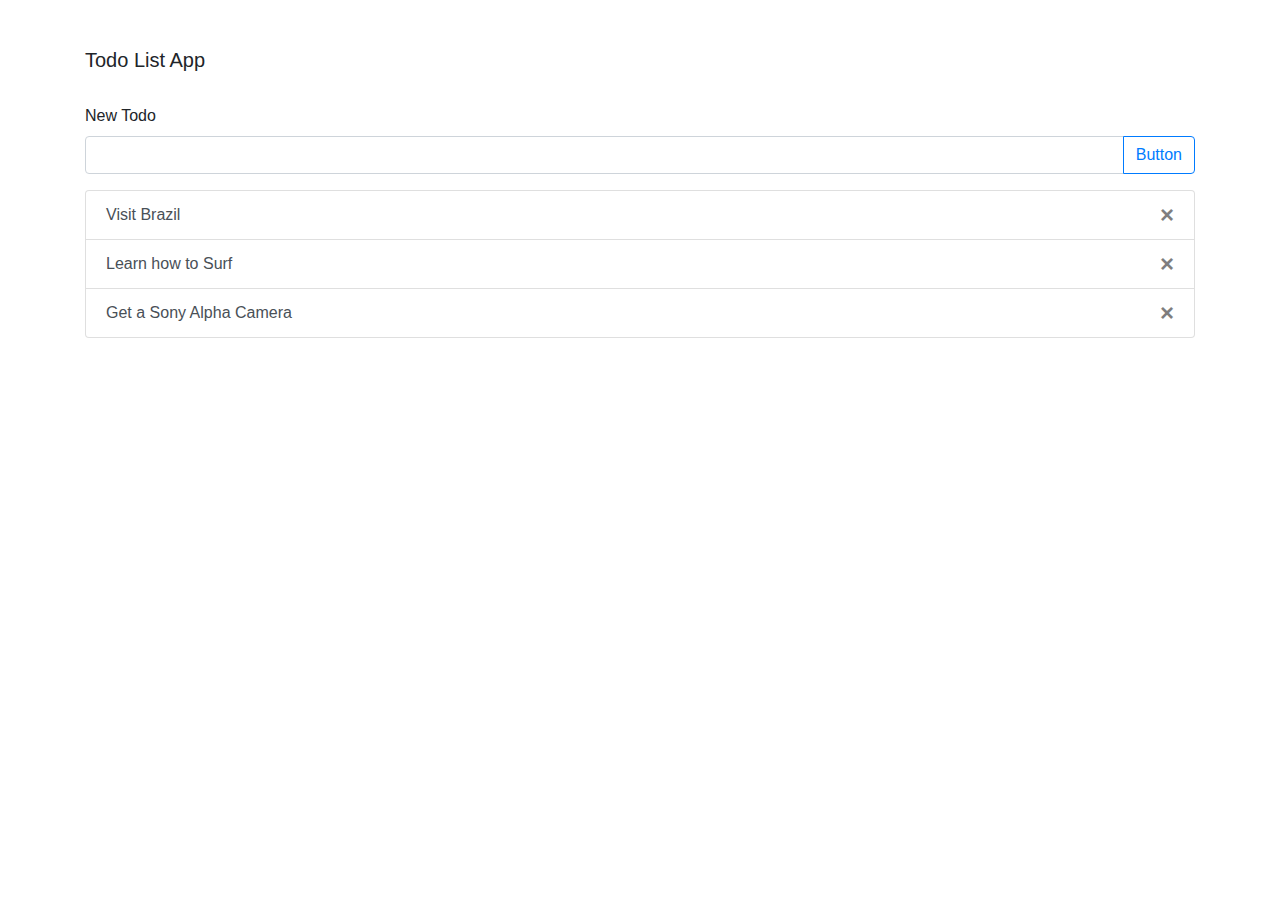
==== finalProject/index.html @ e059b206 "Final Project init" ====
<!DOCTYPE html>
<html lang="en">

<head>
    <meta charset="UTF-8">
    <meta name="viewport" content="width=device-width, initial-scale=1.0">
    <title>Todo App</title>
    <script src="https://code.jquery.com/jquery-3.4.1.js"
        integrity="sha256-WpOohJOqMqqyKL9FccASB9O0KwACQJpFTUBLTYOVvVU=" crossorigin="anonymous"></script>
    <script src="js.js"></script>

    <link rel="stylesheet" href="https://stackpath.bootstrapcdn.com/bootstrap/4.4.1/css/bootstrap.min.css">
    <link rel="stylesheet" href="style.css">
</head>

<body>
    <div class="container">
        <!-- TODO. Consume API, cualquier api -->
        <br>
        <br>
        <h5>Todo List App</h5>
        <br>


        <div class="form-group">
            <label>New Todo</label>
            <div class="input-group mb-3">
                <input type="text" class="form-control" aria-describedby="button-addon2" id="todo">
                <div class="input-group-append">
                    <button class="btn btn-outline-primary" type="button" id="button-addon2"
                        onclick="addDataToLocalStorage(document.getElementById('todo').value)">Button</button>
                </div>
            </div>
        </div>

        <ul class="list-group" id="listGrp">
        </ul>

        <br>
        <br>
        <br>
        <br>
    </div>
</body>

</html>
---- finalProject/style.css ----
li{ 
    animation: fadein 200ms;
}

@keyframes fadein {
    from { opacity: 0; }
    to   { opacity: 1; }
}
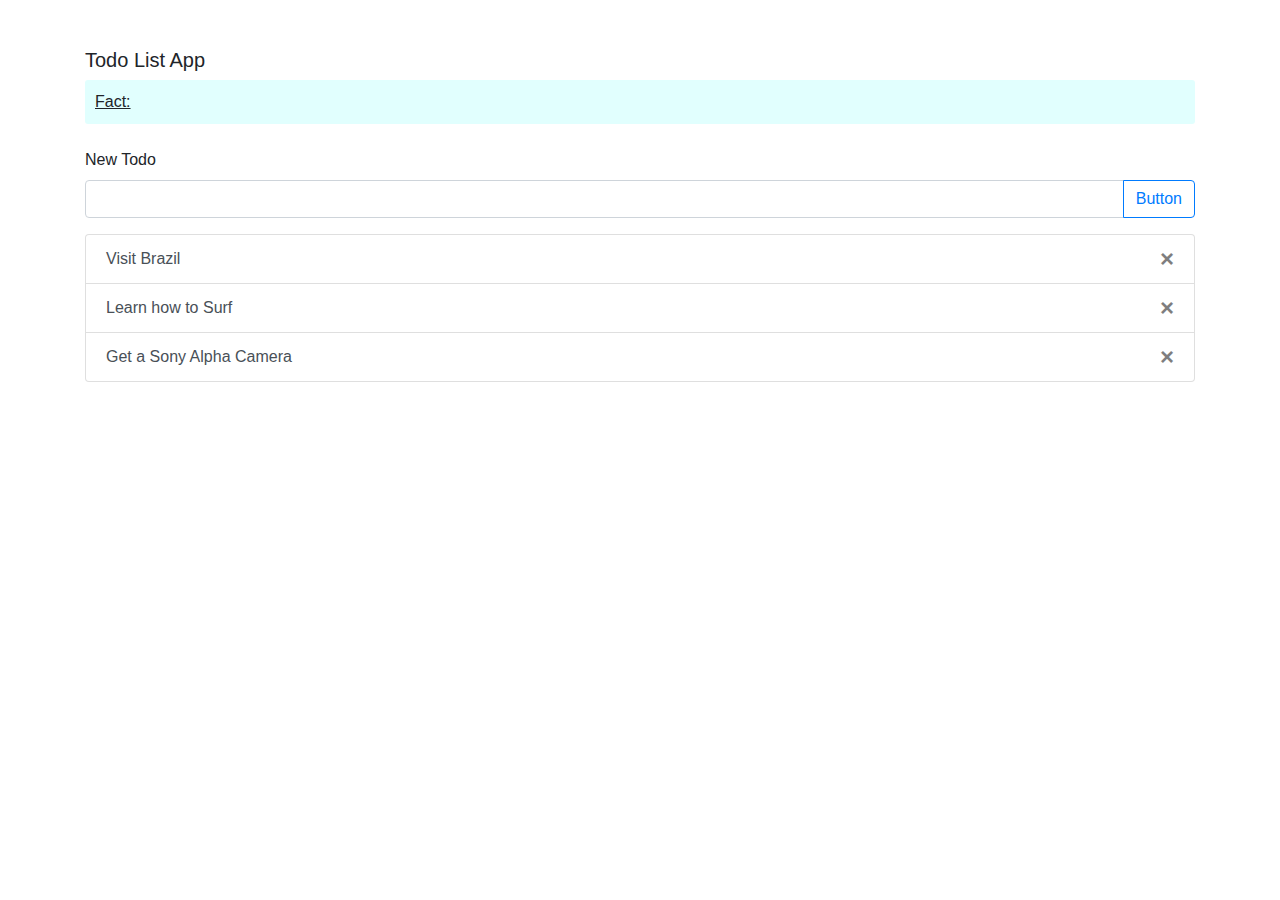
==== commit 9c395084: "Api Integration and read LocalStorage" ====
--- a/finalProject/index.html
+++ b/finalProject/index.html
@@ -15,12 +15,14 @@
 
 <body>
     <div class="container">
-        <!-- TODO. Consume API, cualquier api -->
         <br>
         <br>
         <h5>Todo List App</h5>
+        <!-- Show Api Result -->
+        <div style="background-color: #e1fffe; padding: 10px; border-radius: 3px;">
+            <span><u>Fact:</u> <span id="fact"></span></span>
+        </div>
         <br>
-
 
         <div class="form-group">
             <label>New Todo</label>
